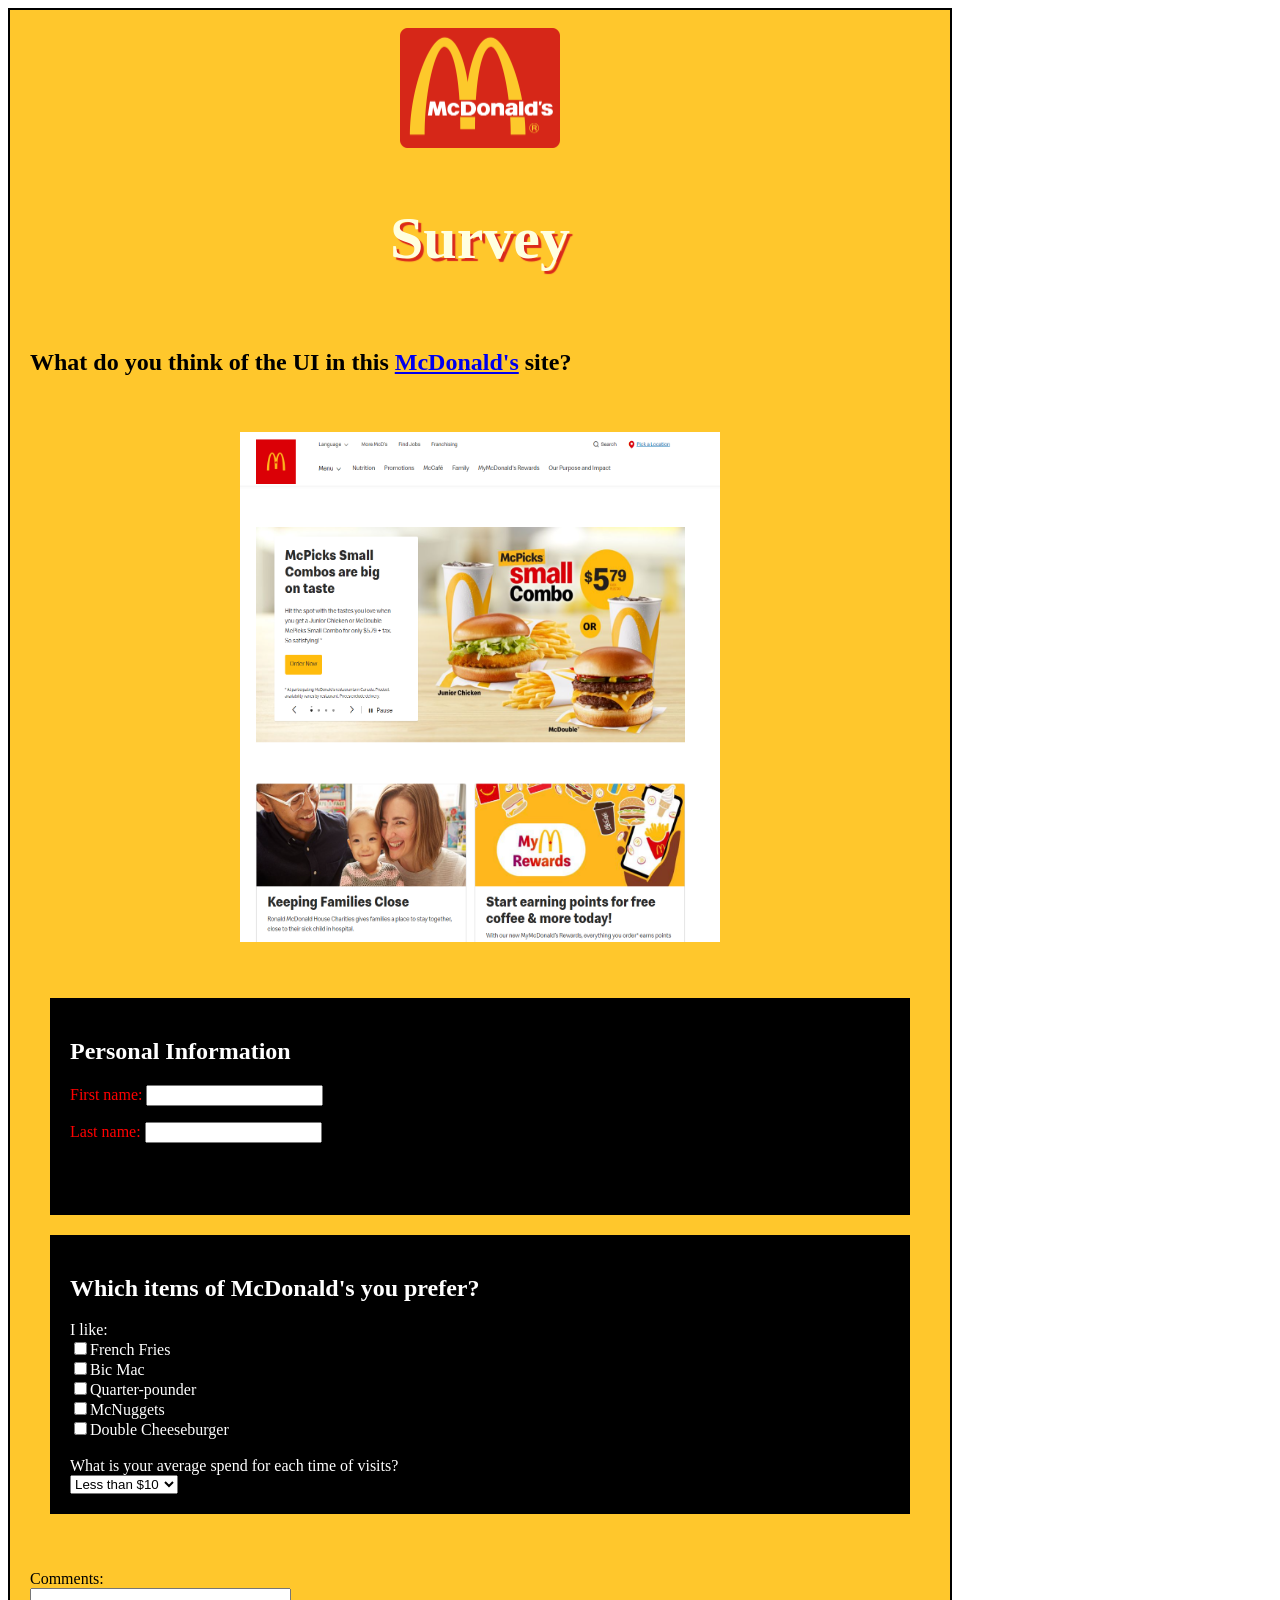
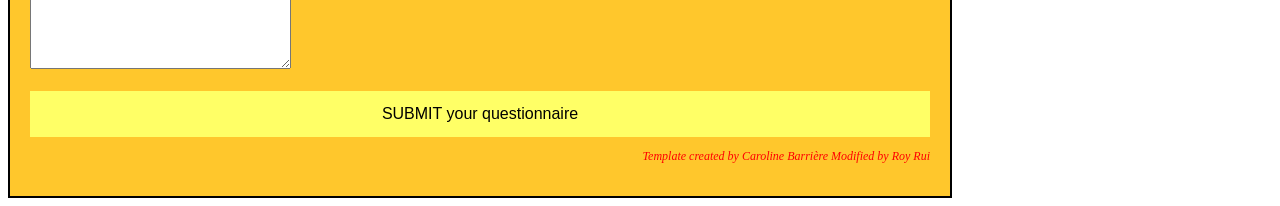
==== index.html @ c04eee2c "Update index.html" ====
<!DOCTYPE html>
<html>
  <head>
    <meta charset="utf-8">
	<link href="styles/style.css" rel="stylesheet" type="text/css">
    <title>Questionnaire</title>
  </head>
  <body>
  <br>
  <a href="https://www.mcdonalds.com/ca/en-ca.html">
  	<img src="images/mclogo.png" width="160" height="120">
  </a>	
  <br>
  <br>
	<h1>Survey</h1>
	<form id="myform" action="index.php" >
	<br>
	<br>
	<h2>What do you think of the UI in this <a href="https://www.mcdonalds.com/ca/en-ca.html">McDonald's</a> site?</h2>	
	<br>
	<br>
	<! You should make your image clickable  red da291c>
	<a href="https://www.mcdonalds.com/ca/en-ca.html">
	  <img src="images/McDonalds-FrontPage.png" alt="McDonald's Front Page" width="480" height="510">
	</a>

	<br>
	<br>
	<div class="question">
	<h2> Personal Information </h2>
	<p>First name: <input type="text" name="firstname"></p>
	<p>Last name: <input type="text" name="lastname"></p>
	<br>
	<br>
		
	</div>	
		
	<div class="question">
		<h2> Which items of McDonald's you prefer? </h2>
		I like:<br>
		<input type="checkbox" name="Items" value="French-fries">French Fries<br>
		<input type="checkbox" name="Items" value="Bic-Mac">Bic Mac<br>
		<input type="checkbox" name="Items" value="Quarter-pounder">Quarter-pounder<br>
		<input type="checkbox" name="Items" value="mcnuggets">McNuggets<br>
		<input type="checkbox" name="Items" value="double-cheeseburger">Double Cheeseburger<br>
		
		<br>
		
		What is your average spend for each time of visits?<br>
		<select id="spend">
			<option value="lessthan10" selected="selected">Less than $10</option>
			<option value="10to20">$10-$20</option>
			<option value="20to30">$20-$30</option>
			<option value="above30">More than $30</option>
		</select>
	</div>
	
	<br>
	<br>
		
	Comments:<br>
	<textarea rows="5" cols="30"></textarea>
			
	<br>
	<br>
			
	<button id="submitButton" type="button" class="block">
		SUBMIT your questionnaire
	</button>
		
	<p id="signature">Template created by Caroline Barrière 
	Modified by Roy Rui</p>	
	
	</form>
  </body>
</html>
---- styles/style.css ----
/* Style sheet
   color picker www.w3schools.com/colors/colors_picker.asp
*/

html {
  background-color: white;
}
 
body {
  background-color: #ffc72c;
  width: 900px;
  border: 2px solid black;
  padding: 0px 20px 20px 20px;
  
}

h1 {
  font-size: 60px;
  text-align: center;
  margin: 0;
  padding: 20px 0;
  color: #ffffe0;  /* Fuchsia */
  text-shadow: 3px 3px 1px #da291c;
}

img {
  display: block;
  margin: 0 auto;
  align: center;
}

p {
  color: red;
}

table {
  border: 1px solid black;
  background-color: #f1f1c1;
}

/* Defining styling for a specific element type - each question */
.question {
  background-color: black;
  color: white;
  margin: 20px;
  padding: 20px;
}

/* Defining styling for a specific element type - large block buttons */
.block {
  display: block;
  width: 100%;
  border: none;
  background-color: #ffff66;  /* yellow */
  padding: 14px 28px;
  font-size: 16px;
  cursor: pointer;
  text-align: center;
}

/* Defining styling for a specific element with an id */
#signature {
  text-align: right;
  color: red;
  font-style: italic;
  font-size: 75%;
}
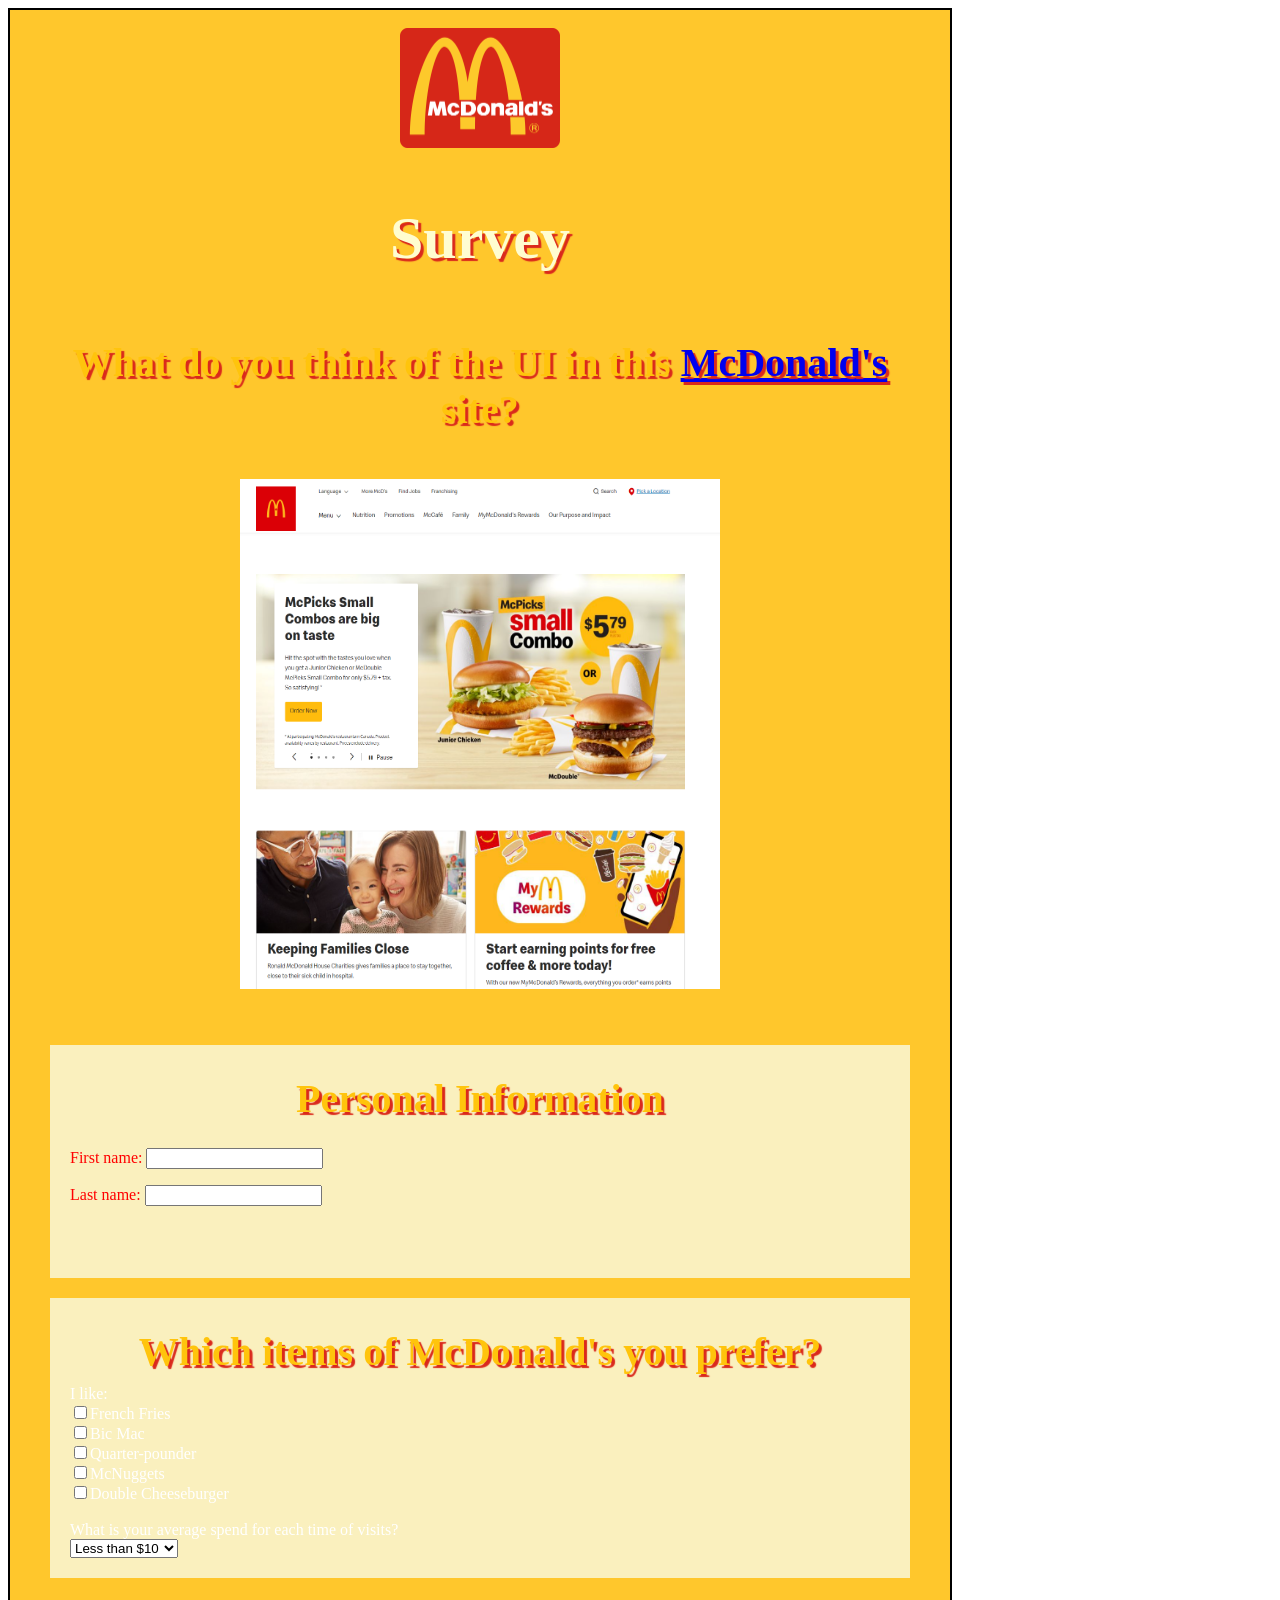
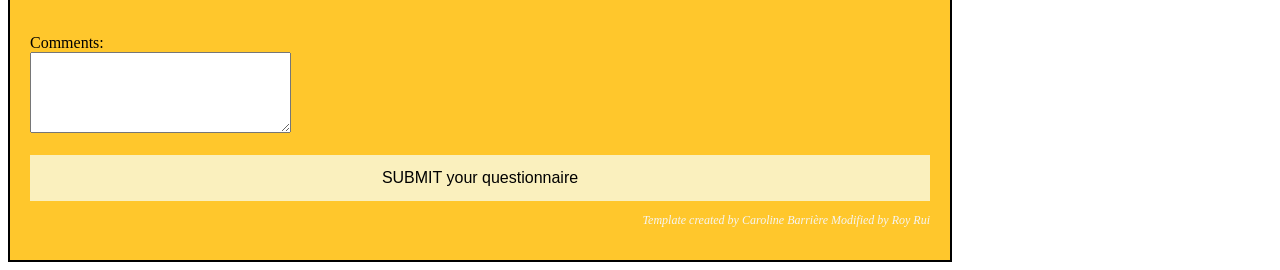
==== commit 6178ea0a: "change color" ====
--- a/index.html
+++ b/index.html
@@ -29,7 +29,7 @@
 	<div class="question">
 	<h2> Personal Information </h2>
 	<p>First name: <input type="text" name="firstname"></p>
-	<p>Last name: <input type="text" name="lastname"></p>
+	<p>Last name:  <input type="text" name="lastname"></p>
 	<br>
 	<br>
 		
--- a/styles/style.css
+++ b/styles/style.css
@@ -1,7 +1,3 @@
-
-/* Style sheet
-   color picker www.w3schools.com/colors/colors_picker.asp
-*/
 
 html {
   background-color: white;
@@ -20,7 +16,16 @@
   text-align: center;
   margin: 0;
   padding: 20px 0;
-  color: #ffffe0;  /* Fuchsia */
+  color: #fffdd0;  
+  text-shadow: 3px 3px 1px #da291c;
+}
+
+h2{
+  font-size: 40px;
+  text-align: center;
+  margin: 0;
+  padding: 10px 0;
+  color: #ffc40c;
   text-shadow: 3px 3px 1px #da291c;
 }
 
@@ -41,7 +46,7 @@
 
 /* Defining styling for a specific element type - each question */
 .question {
-  background-color: black;
+  background-color: #faf0be;
   color: white;
   margin: 20px;
   padding: 20px;
@@ -52,7 +57,7 @@
   display: block;
   width: 100%;
   border: none;
-  background-color: #ffff66;  /* yellow */
+  background-color: #faf0be;  
   padding: 14px 28px;
   font-size: 16px;
   cursor: pointer;
@@ -62,7 +67,7 @@
 /* Defining styling for a specific element with an id */
 #signature {
   text-align: right;
-  color: red;
+  color: #f5f5f5;
   font-style: italic;
   font-size: 75%;
 }
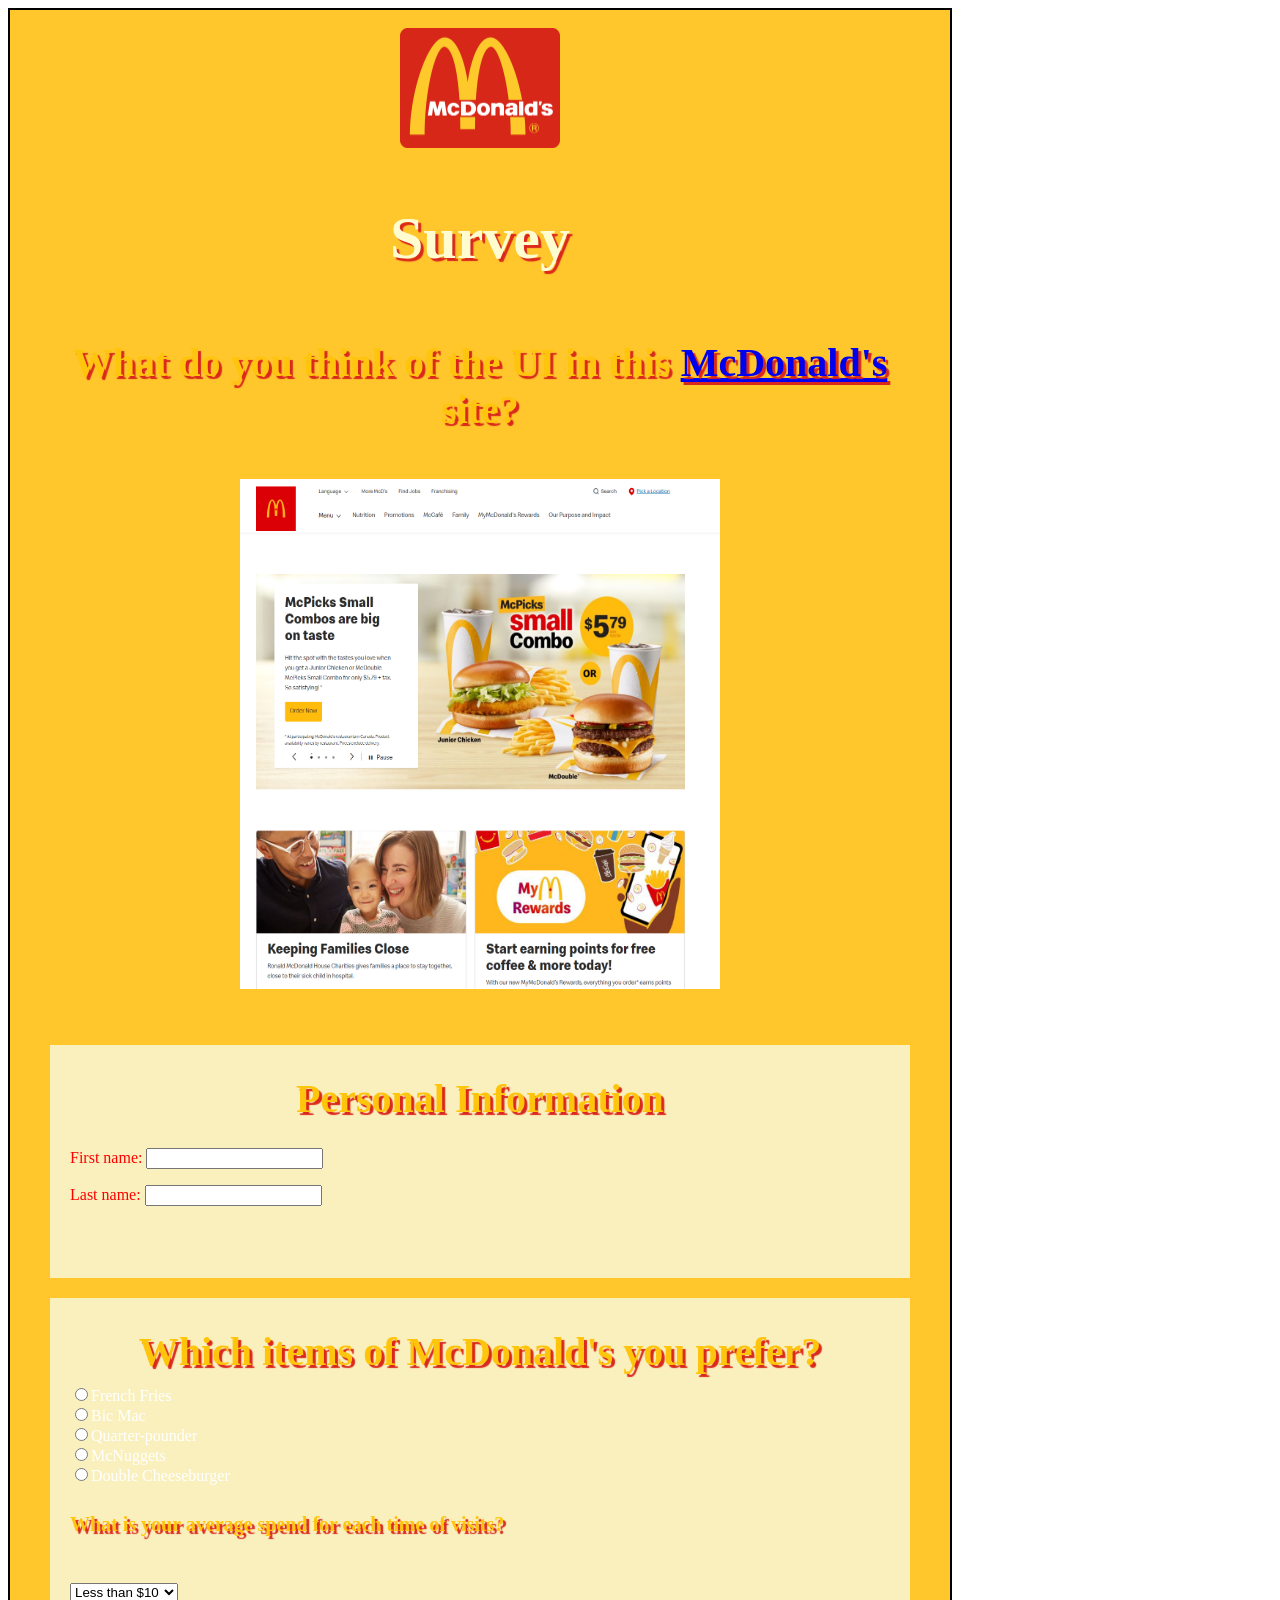
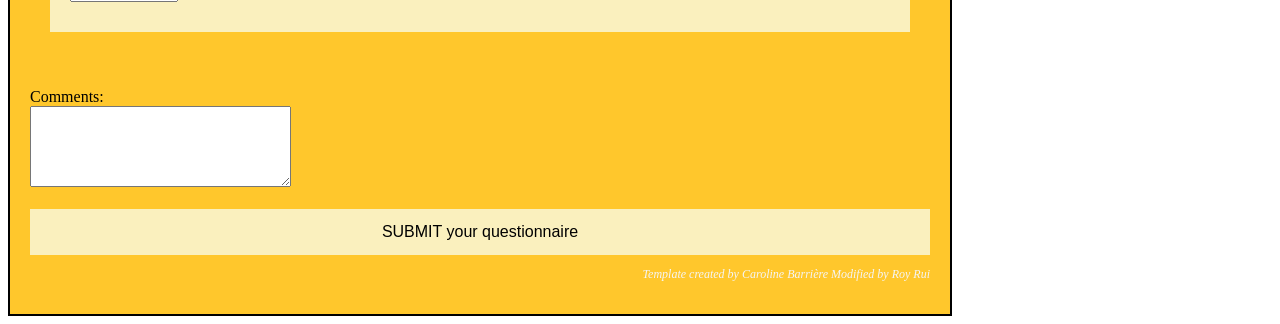
==== commit 3848c77d: "adjust" ====
--- a/index.html
+++ b/index.html
@@ -37,16 +37,15 @@
 		
 	<div class="question">
 		<h2> Which items of McDonald's you prefer? </h2>
-		I like:<br>
-		<input type="checkbox" name="Items" value="French-fries">French Fries<br>
-		<input type="checkbox" name="Items" value="Bic-Mac">Bic Mac<br>
-		<input type="checkbox" name="Items" value="Quarter-pounder">Quarter-pounder<br>
-		<input type="checkbox" name="Items" value="mcnuggets">McNuggets<br>
-		<input type="checkbox" name="Items" value="double-cheeseburger">Double Cheeseburger<br>
+		<input type="radio" name="Items" value="French-fries">French Fries<br>
+		<input type="radio" name="Items" value="Bic-Mac">Bic Mac<br>
+		<input type="radio" name="Items" value="Quarter-pounder">Quarter-pounder<br>
+		<input type="radio" name="Items" value="mcnuggets">McNuggets<br>
+		<input type="radio" name="Items" value="double-cheeseburger">Double Cheeseburger<br>
 		
 		<br>
 		
-		What is your average spend for each time of visits?<br>
+		<h3> What is your average spend for each time of visits? <h3> <br>
 		<select id="spend">
 			<option value="lessthan10" selected="selected">Less than $10</option>
 			<option value="10to20">$10-$20</option>
--- a/styles/style.css
+++ b/styles/style.css
@@ -23,6 +23,15 @@
 h2{
   font-size: 40px;
   text-align: center;
+  margin: 0;
+  padding: 10px 0;
+  color: #ffc40c;
+  text-shadow: 3px 3px 1px #da291c;
+}
+
+h3{
+  font-size: 20px;
+  text-align: left;
   margin: 0;
   padding: 10px 0;
   color: #ffc40c;
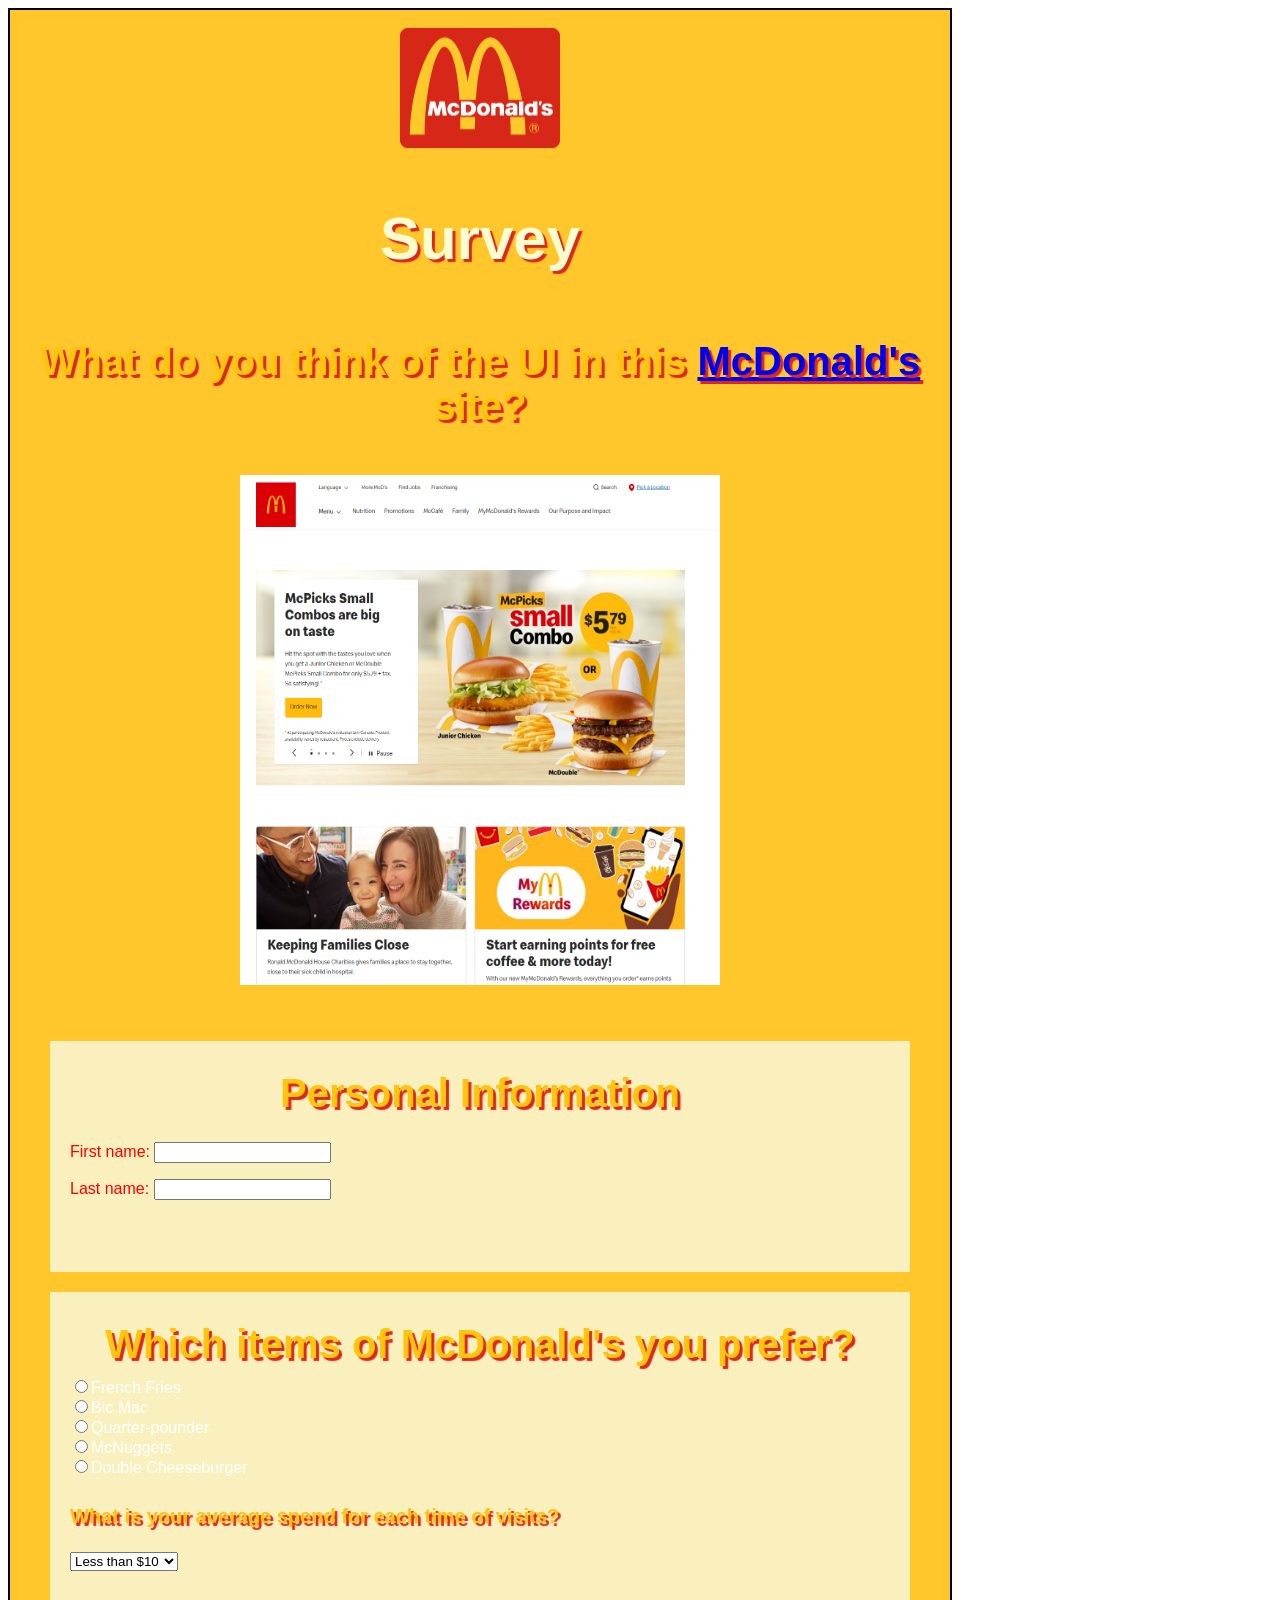
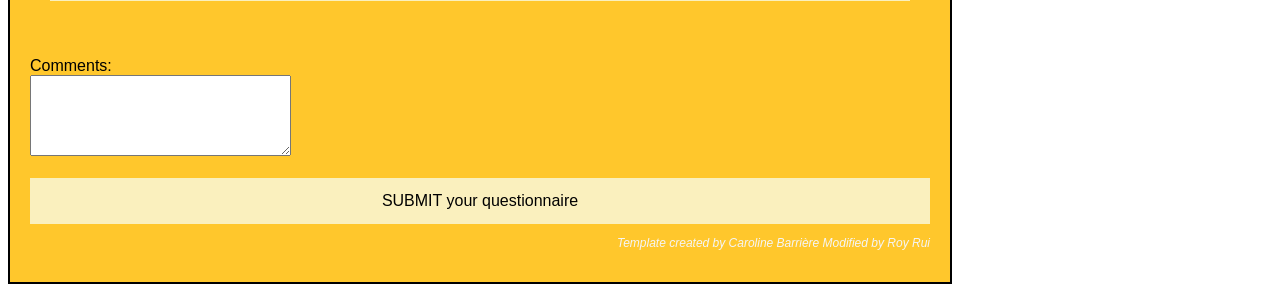
==== commit ac689c0e: "adjust" ====
--- a/index.html
+++ b/index.html
@@ -45,7 +45,7 @@
 		
 		<br>
 		
-		<h3> What is your average spend for each time of visits? <h3> <br>
+		<h3> What is your average spend for each time of visits? <h3>
 		<select id="spend">
 			<option value="lessthan10" selected="selected">Less than $10</option>
 			<option value="10to20">$10-$20</option>
--- a/styles/style.css
+++ b/styles/style.css
@@ -8,19 +8,23 @@
   width: 900px;
   border: 2px solid black;
   padding: 0px 20px 20px 20px;
+  font-family: 'Futura', 'Trebuchet MS', sans-serif;
   
 }
 
 h1 {
+  font-family: 'Futura', 'Trebuchet MS', sans-serif;
   font-size: 60px;
   text-align: center;
   margin: 0;
   padding: 20px 0;
   color: #fffdd0;  
   text-shadow: 3px 3px 1px #da291c;
+
 }
 
 h2{
+  font-family: 'Futura', 'Trebuchet MS', sans-serif;
   font-size: 40px;
   text-align: center;
   margin: 0;
@@ -30,6 +34,7 @@
 }
 
 h3{
+  font-family: 'Futura', 'Trebuchet MS', sans-serif;
   font-size: 20px;
   text-align: left;
   margin: 0;
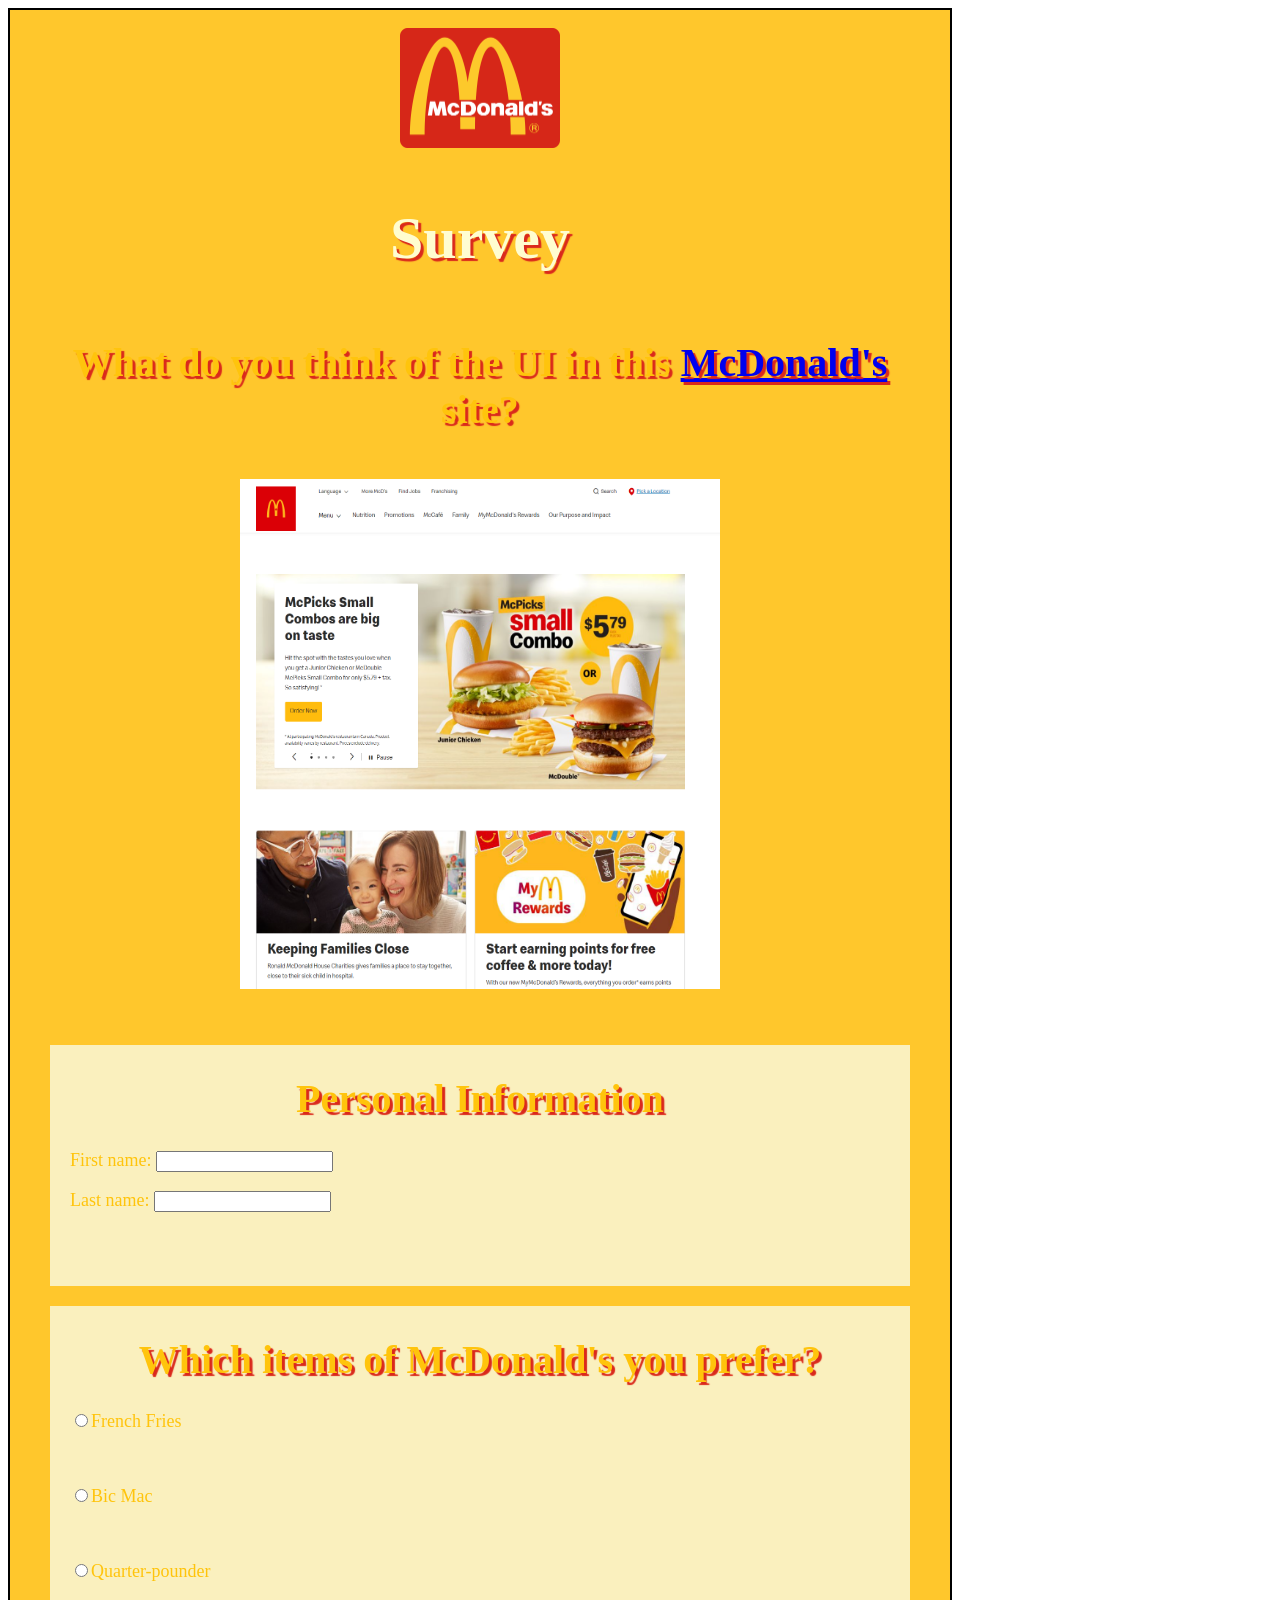
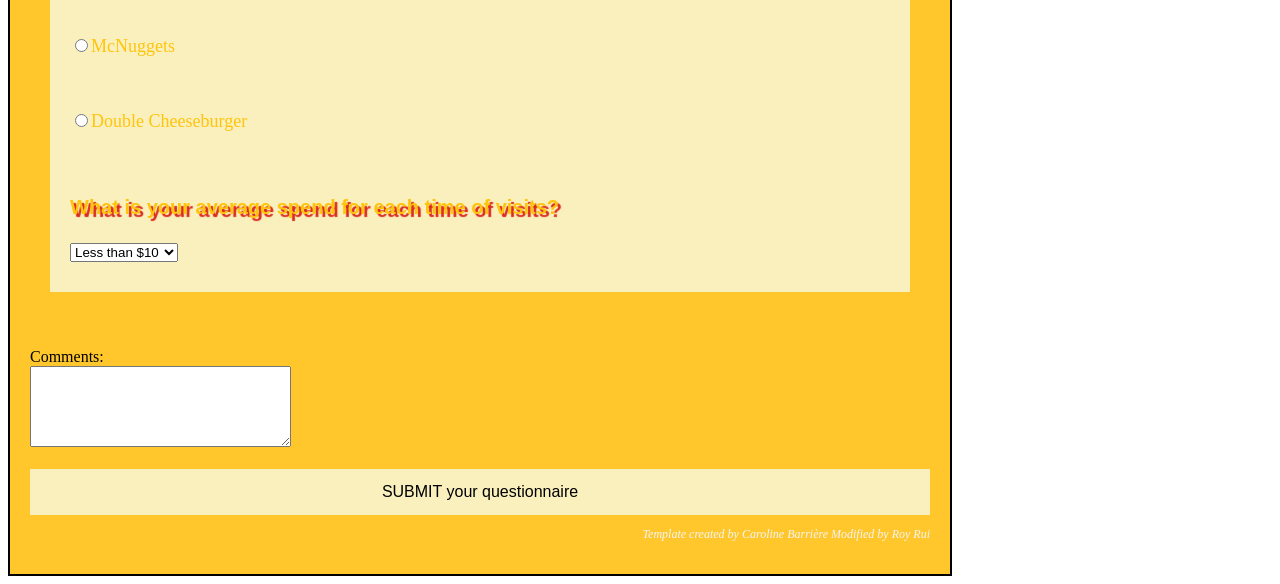
==== commit da3c825e: "adjust" ====
--- a/index.html
+++ b/index.html
@@ -37,11 +37,11 @@
 		
 	<div class="question">
 		<h2> Which items of McDonald's you prefer? </h2>
-		<input type="radio" name="Items" value="French-fries">French Fries<br>
-		<input type="radio" name="Items" value="Bic-Mac">Bic Mac<br>
-		<input type="radio" name="Items" value="Quarter-pounder">Quarter-pounder<br>
-		<input type="radio" name="Items" value="mcnuggets">McNuggets<br>
-		<input type="radio" name="Items" value="double-cheeseburger">Double Cheeseburger<br>
+		<p><input type="radio" name="Items" value="French-fries">French Fries</p><br>
+		<p><input type="radio" name="Items" value="Bic-Mac">Bic Mac</p><br>
+		<p><input type="radio" name="Items" value="Quarter-pounder">Quarter-pounder</p><br>
+		<p><input type="radio" name="Items" value="mcnuggets">McNuggets</p><br>
+		<p><input type="radio" name="Items" value="double-cheeseburger">Double Cheeseburger</p><br>
 		
 		<br>
 		
--- a/styles/style.css
+++ b/styles/style.css
@@ -8,12 +8,12 @@
   width: 900px;
   border: 2px solid black;
   padding: 0px 20px 20px 20px;
-  font-family: 'Futura', 'Trebuchet MS', sans-serif;
+  font-family: 'Georgia', 'Trebuchet MS', serif;
   
 }
 
 h1 {
-  font-family: 'Futura', 'Trebuchet MS', sans-serif;
+  font-family: 'Georgia', 'Trebuchet MS', serif;
   font-size: 60px;
   text-align: center;
   margin: 0;
@@ -24,7 +24,7 @@
 }
 
 h2{
-  font-family: 'Futura', 'Trebuchet MS', sans-serif;
+  font-family: 'Georgia', 'Trebuchet MS', serif;
   font-size: 40px;
   text-align: center;
   margin: 0;
@@ -34,13 +34,23 @@
 }
 
 h3{
-  font-family: 'Futura', 'Trebuchet MS', sans-serif;
+  font-family: 'Georgia', 'Trebuchet MS', sans-serif;
   font-size: 20px;
   text-align: left;
   margin: 0;
   padding: 10px 0;
   color: #ffc40c;
   text-shadow: 3px 3px 1px #da291c;
+}
+
+h4{ /* What do you think... */
+  font-family: 'Georgia', 'Trebuchet MS', serif;
+  font-size: 40px;
+  text-align: center;
+  margin: 0;
+  padding: 10px 0;
+  color: #da291c;
+  text-shadow: 3px 3px 1px #ffc40c;
 }
 
 img {
@@ -50,7 +60,8 @@
 }
 
 p {
-  color: red;
+  color: #ffc40c;
+  font-size: 18px;
 }
 
 table {
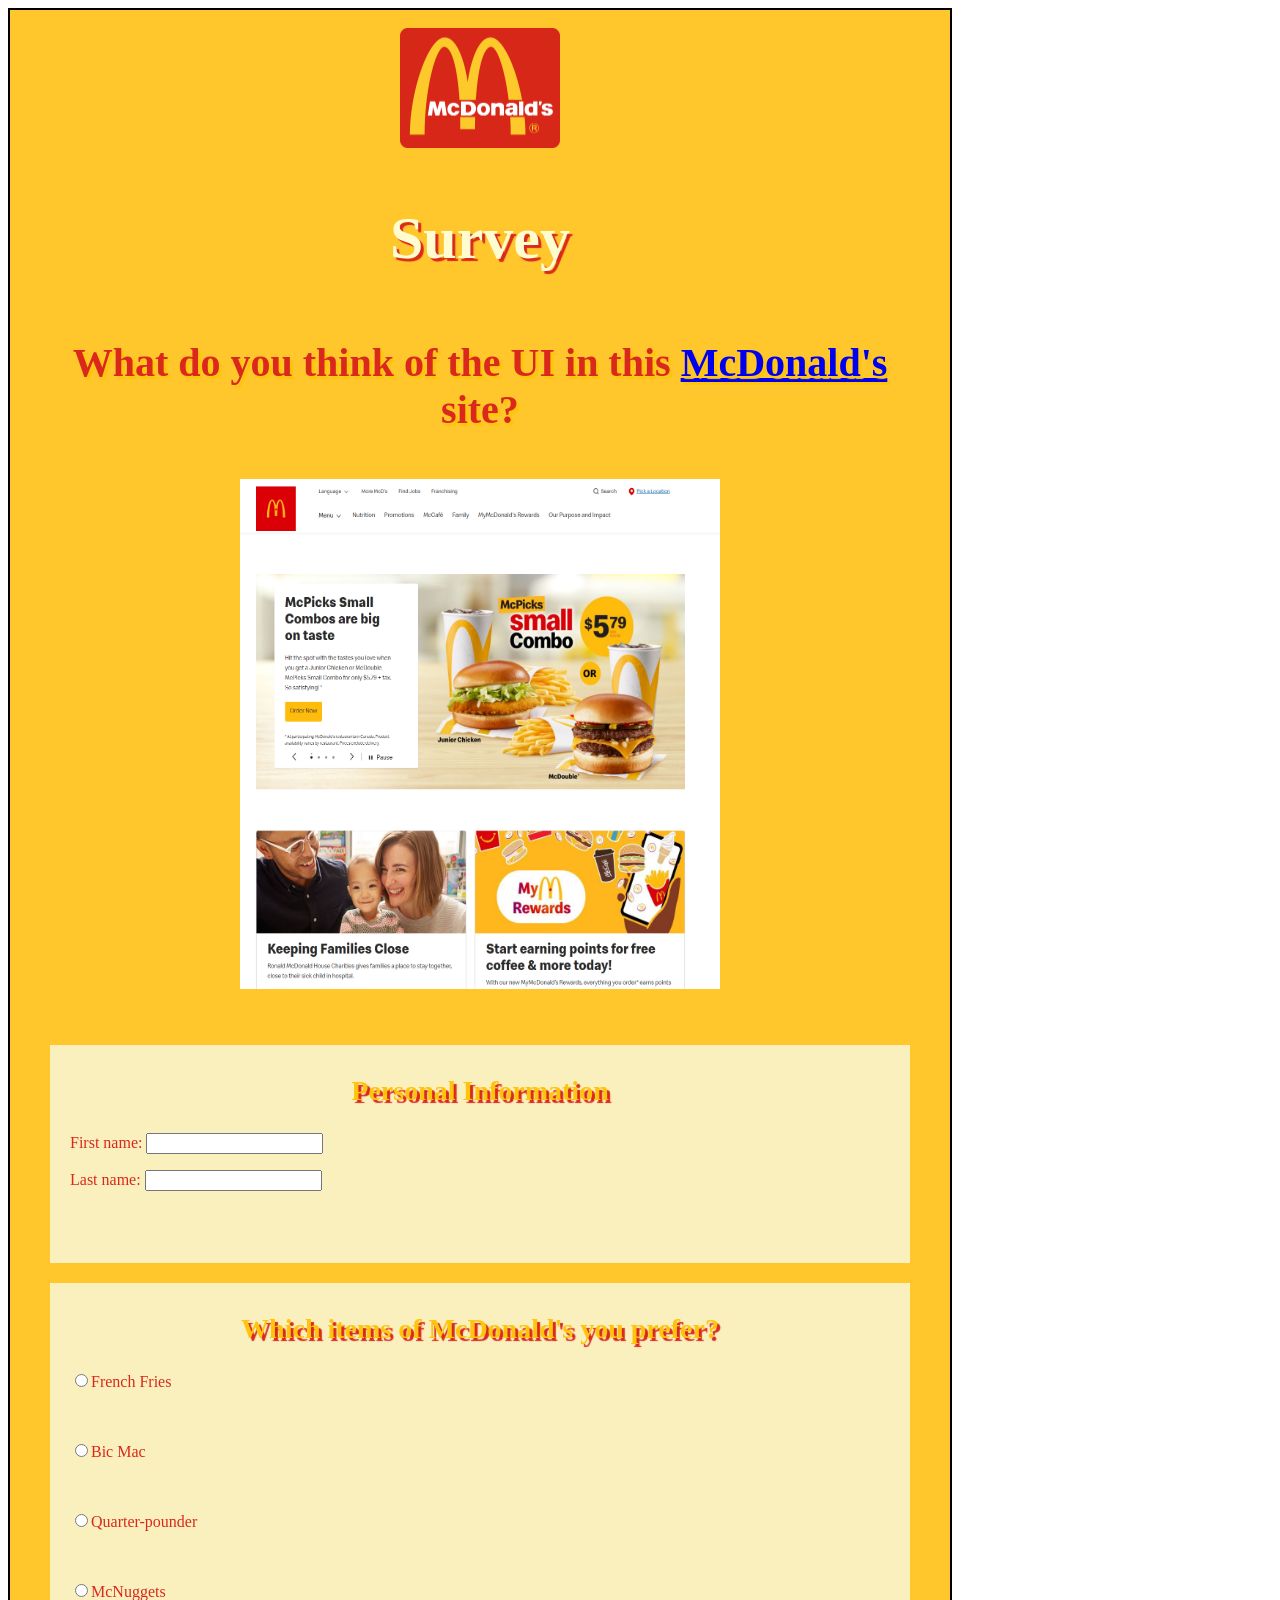
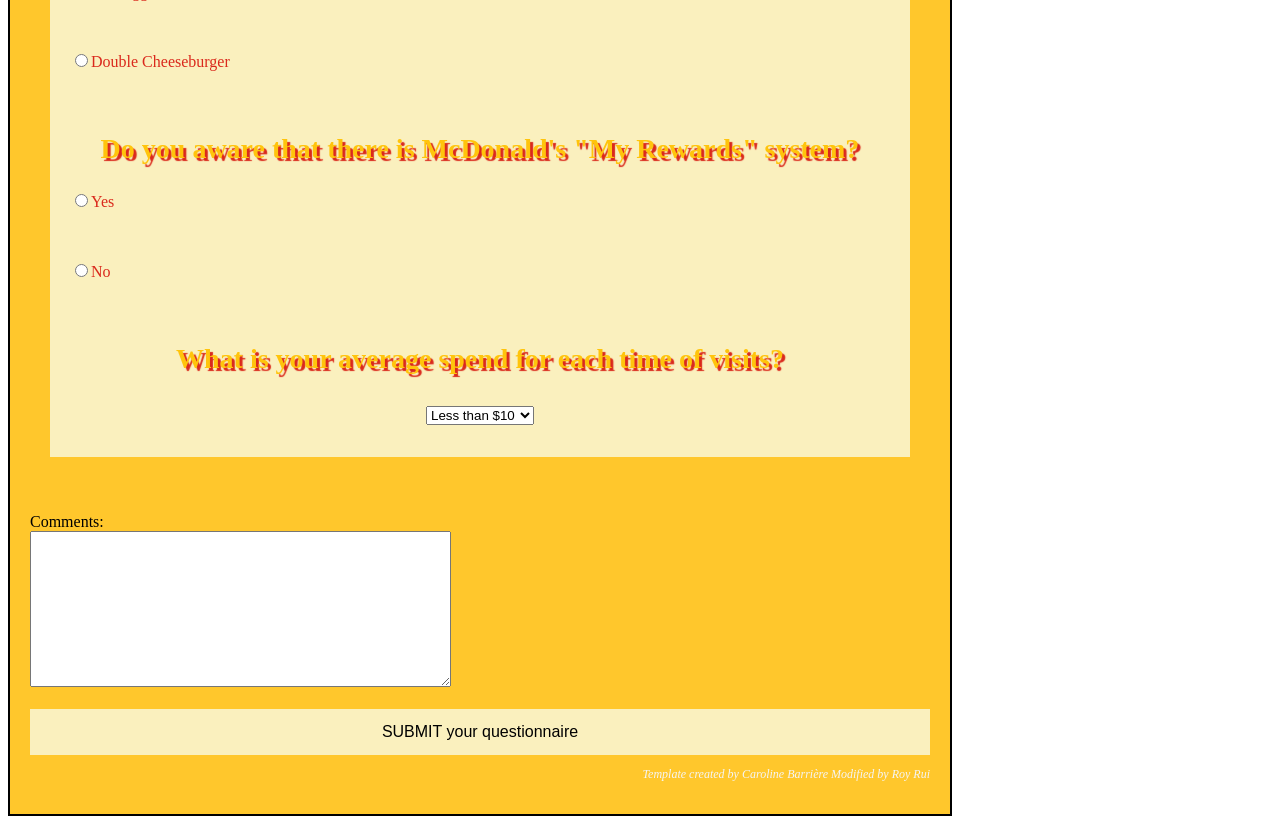
==== commit c22b7692: "adjust hope its done" ====
--- a/index.html
+++ b/index.html
@@ -16,7 +16,7 @@
 	<form id="myform" action="index.php" >
 	<br>
 	<br>
-	<h2>What do you think of the UI in this <a href="https://www.mcdonalds.com/ca/en-ca.html">McDonald's</a> site?</h2>	
+	<h4>What do you think of the UI in this <a href="https://www.mcdonalds.com/ca/en-ca.html">McDonald's</a> site?</h4>	
 	<br>
 	<br>
 	<! You should make your image clickable  red da291c>
@@ -44,8 +44,13 @@
 		<p><input type="radio" name="Items" value="double-cheeseburger">Double Cheeseburger</p><br>
 		
 		<br>
+		<h2> Do you aware that there is McDonald's "My Rewards" system? </h2>
+		<p><input type="radio" name="rewards" value="aware">Yes</p><br>
+		<p><input type="radio" name="rewards" value="notaware">No</p><br>
+
 		
-		<h3> What is your average spend for each time of visits? <h3>
+		<br>
+		<h2> What is your average spend for each time of visits? <h2>
 		<select id="spend">
 			<option value="lessthan10" selected="selected">Less than $10</option>
 			<option value="10to20">$10-$20</option>
@@ -58,7 +63,7 @@
 	<br>
 		
 	Comments:<br>
-	<textarea rows="5" cols="30"></textarea>
+	<textarea rows="10" cols="50"></textarea>
 			
 	<br>
 	<br>
--- a/styles/style.css
+++ b/styles/style.css
@@ -25,7 +25,7 @@
 
 h2{
   font-family: 'Georgia', 'Trebuchet MS', serif;
-  font-size: 40px;
+  font-size: 28px;
   text-align: center;
   margin: 0;
   padding: 10px 0;
@@ -33,7 +33,7 @@
   text-shadow: 3px 3px 1px #da291c;
 }
 
-h3{
+h3{ /* not used */
   font-family: 'Georgia', 'Trebuchet MS', sans-serif;
   font-size: 20px;
   text-align: left;
@@ -60,8 +60,7 @@
 }
 
 p {
-  color: #ffc40c;
-  font-size: 18px;
+  color: #da291c;
 }
 
 table {
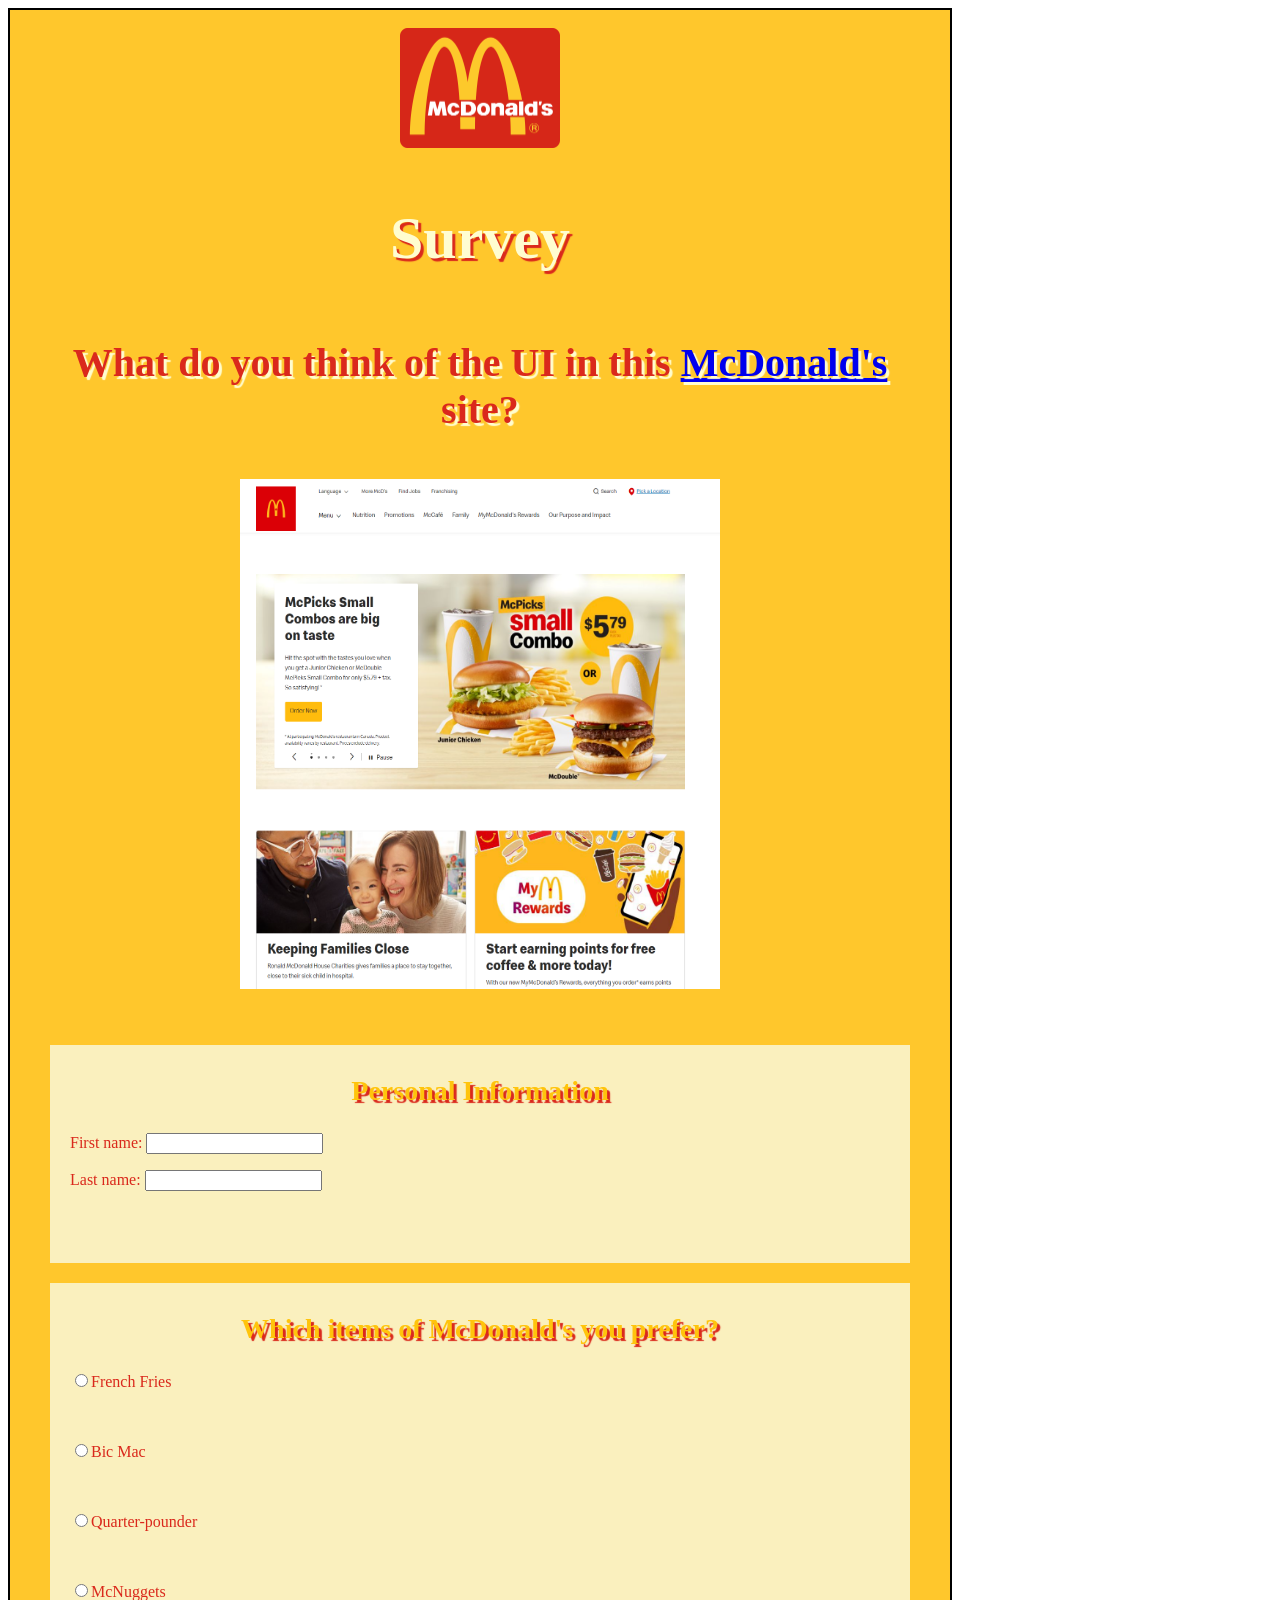
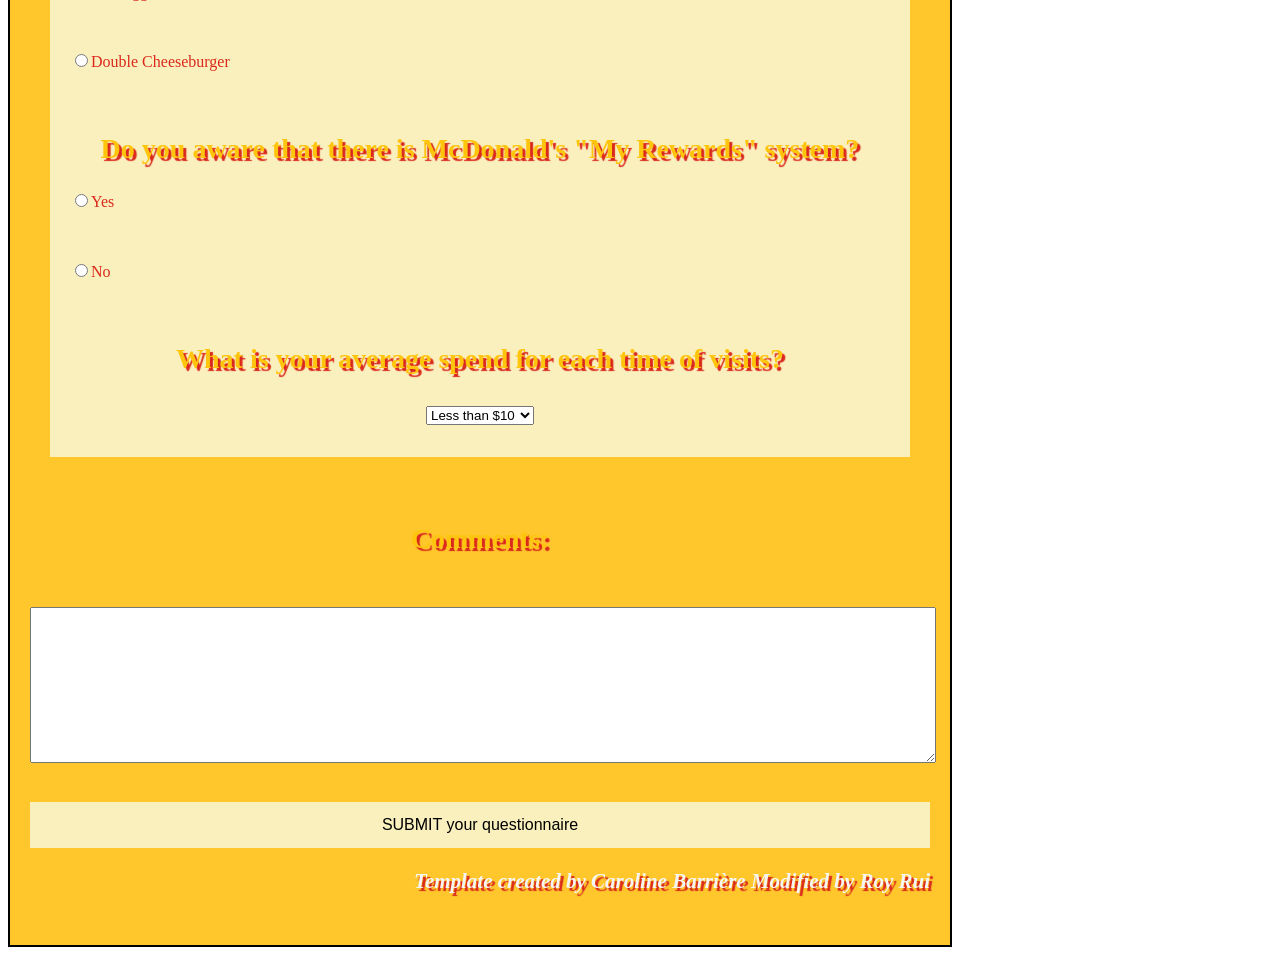
==== commit 549841f9: "more adjusts" ====
--- a/index.html
+++ b/index.html
@@ -62,7 +62,7 @@
 	<br>
 	<br>
 		
-	Comments:<br>
+	<h2>Comments:<h2><br>
 	<textarea rows="10" cols="50"></textarea>
 			
 	<br>
--- a/styles/style.css
+++ b/styles/style.css
@@ -50,7 +50,7 @@
   margin: 0;
   padding: 10px 0;
   color: #da291c;
-  text-shadow: 3px 3px 1px #ffc40c;
+  text-shadow: 3px 3px 1px #fffdd0;
 }
 
 img {
@@ -66,6 +66,12 @@
 table {
   border: 1px solid black;
   background-color: #f1f1c1;
+}
+
+textarea {
+  width: 100%; /* This will make it as wide as its container */
+  height: 150px; /* This sets a fixed height */
+  align: center;
 }
 
 /* Defining styling for a specific element type - each question */
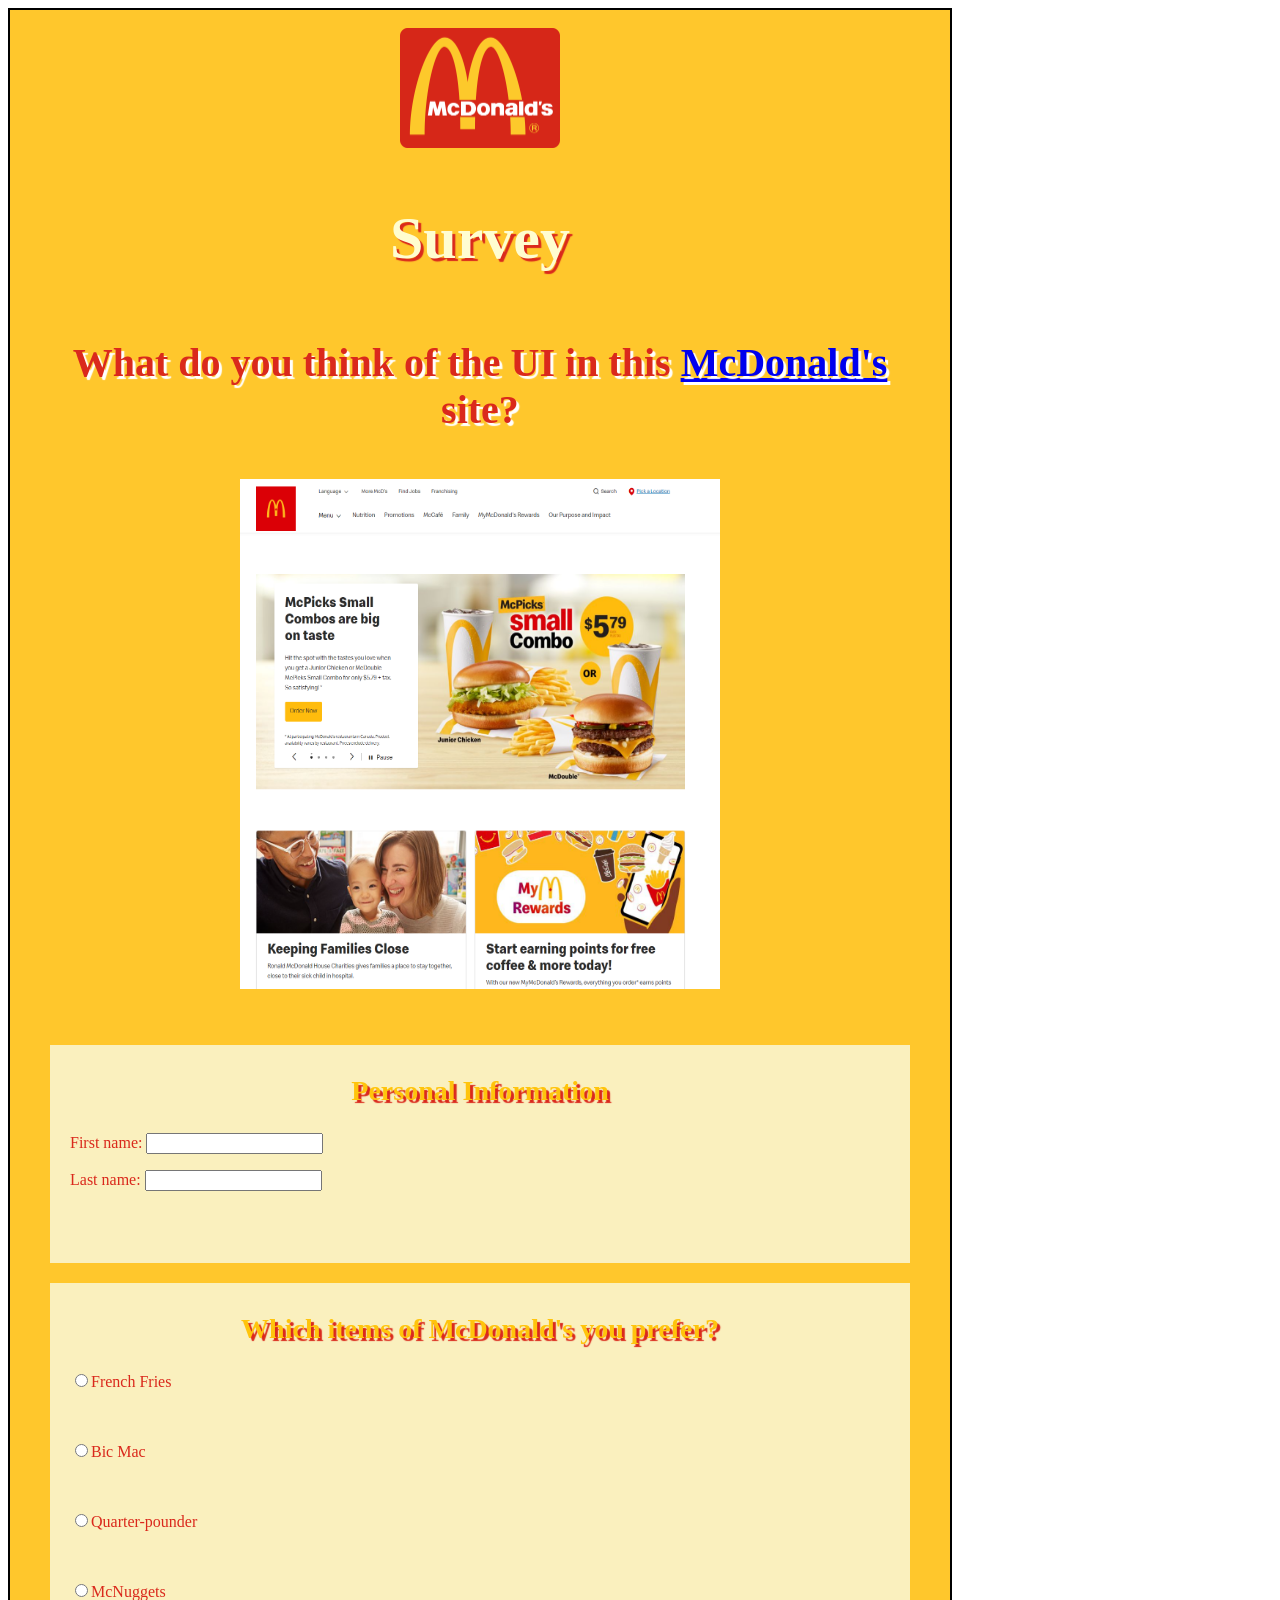
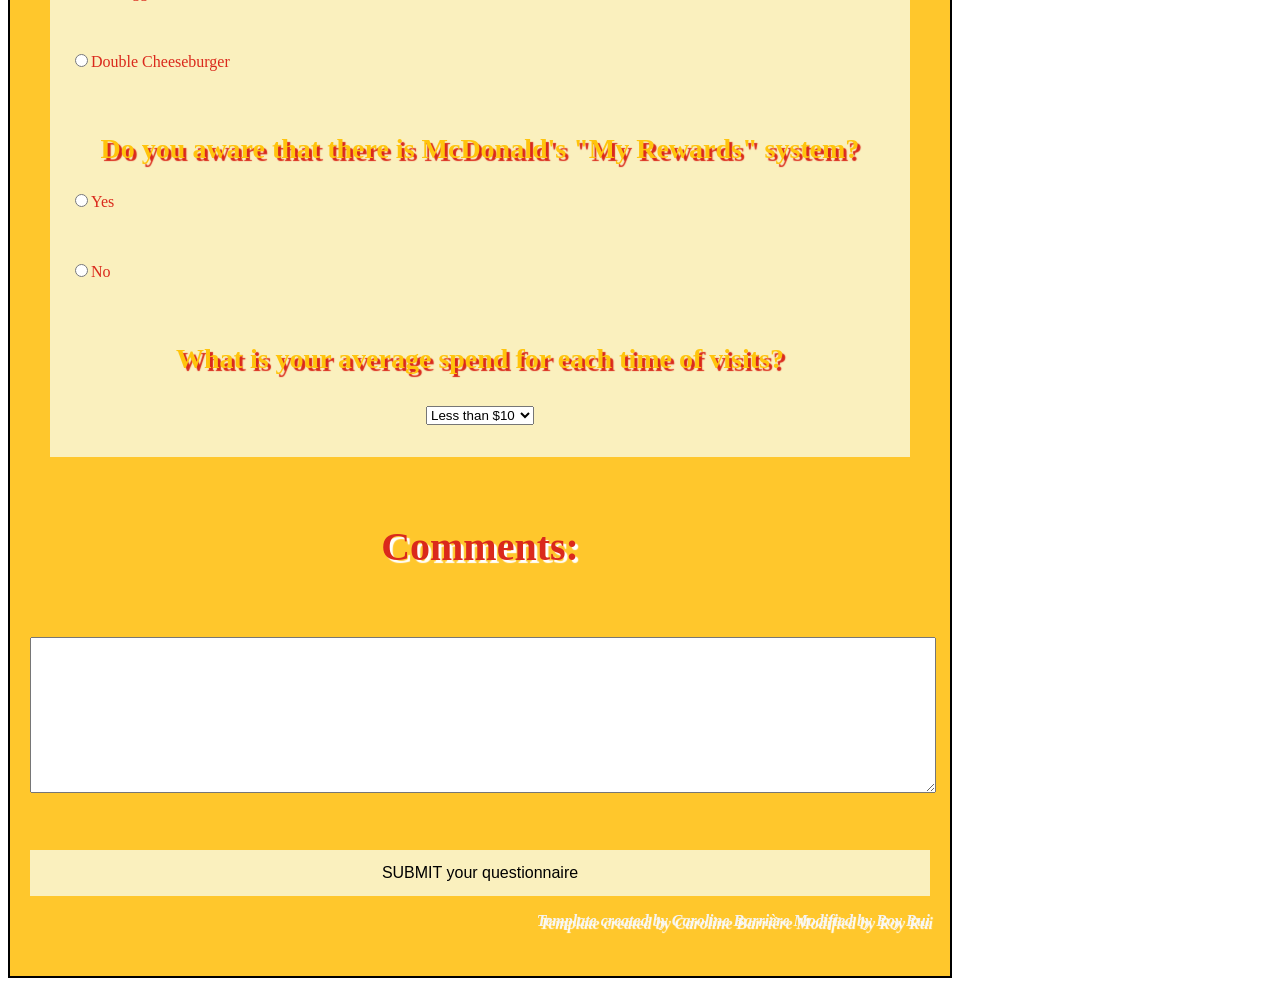
==== commit 48baa723: "End of Lab1" ====
--- a/index.html
+++ b/index.html
@@ -62,7 +62,7 @@
 	<br>
 	<br>
 		
-	<h2>Comments:<h2><br>
+	<h4>Comments:<h4><br>
 	<textarea rows="10" cols="50"></textarea>
 			
 	<br>
--- a/styles/style.css
+++ b/styles/style.css
@@ -50,7 +50,7 @@
   margin: 0;
   padding: 10px 0;
   color: #da291c;
-  text-shadow: 3px 3px 1px #fffdd0;
+  text-shadow: 3px 3px 1px #ffffff;
 }
 
 img {
@@ -99,5 +99,5 @@
   text-align: right;
   color: #f5f5f5;
   font-style: italic;
-  font-size: 75%;
+  font-size: 40%;
 }
